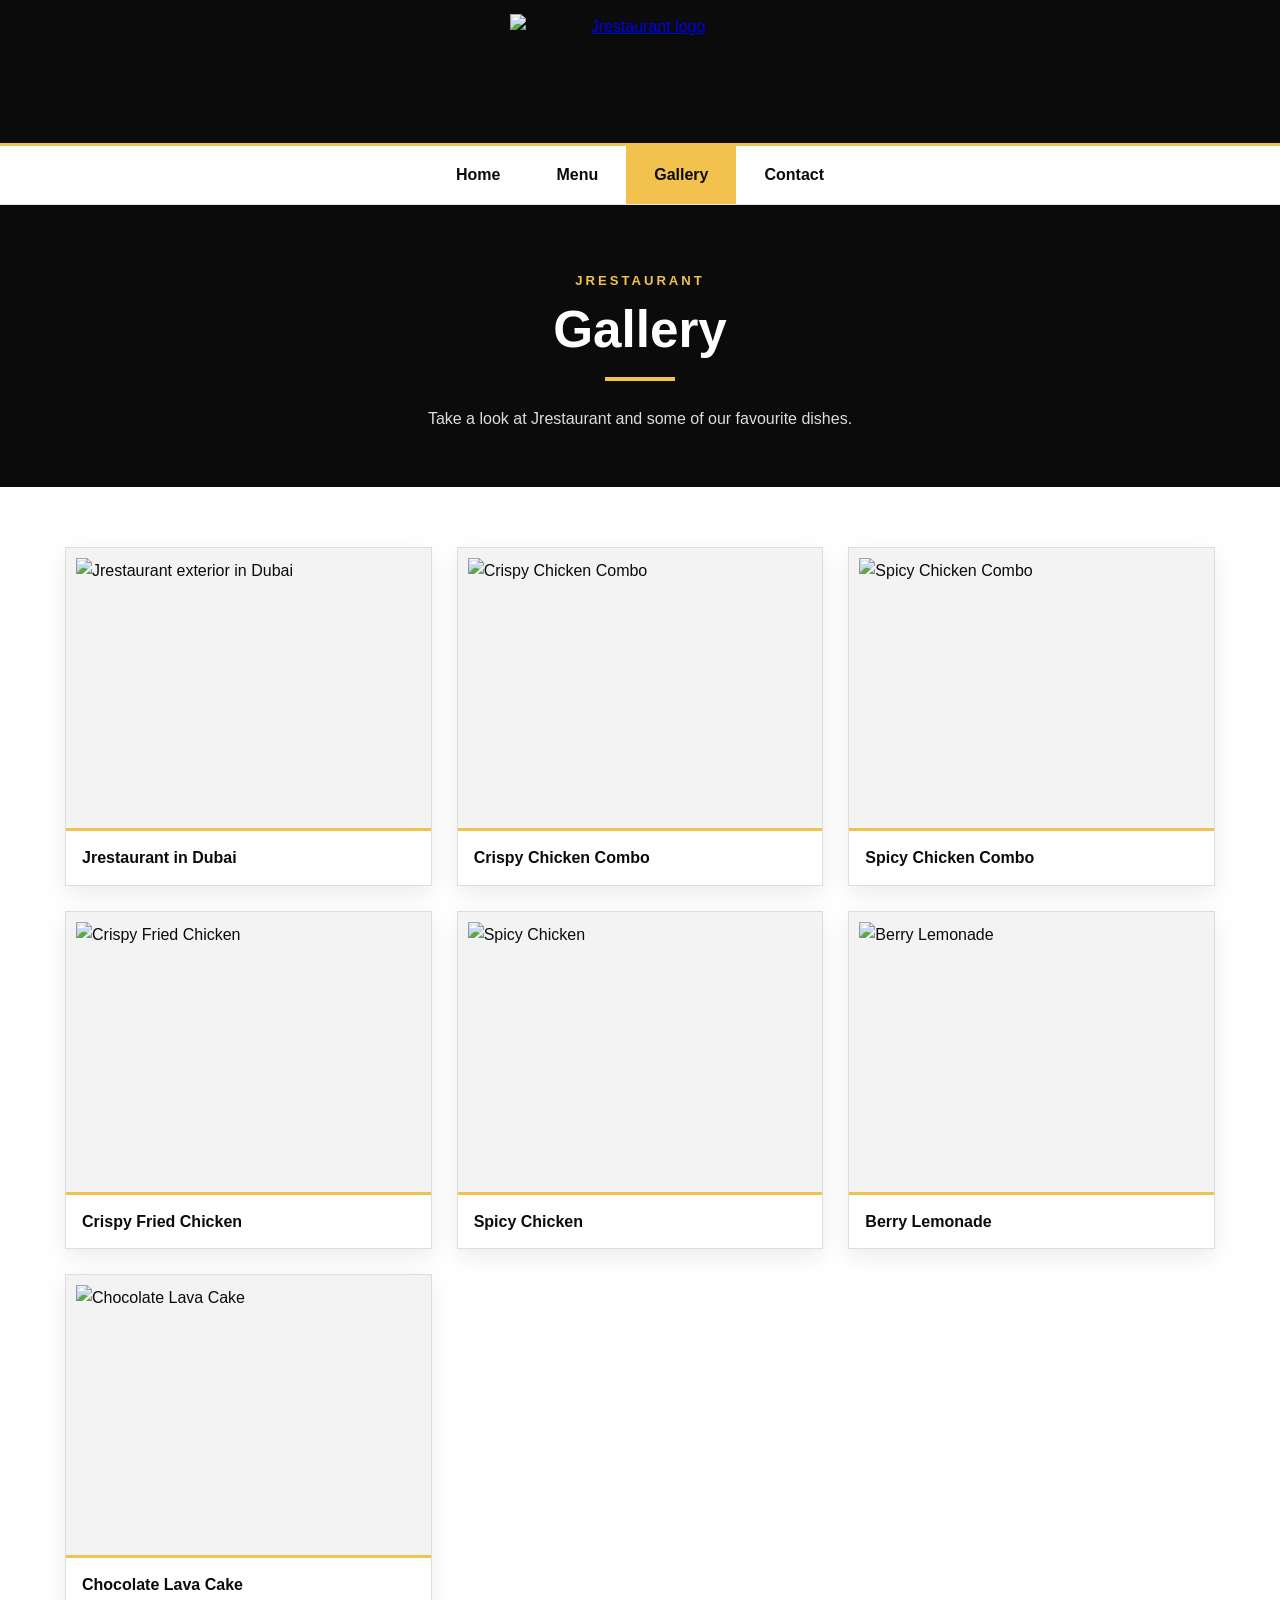
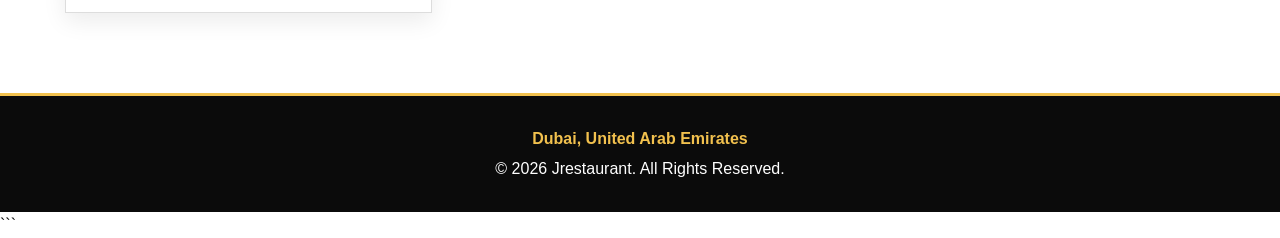
==== gallery.html @ a0ad71ef "Add files via upload" ====
<!DOCTYPE html>
<html lang="en">
<head>
    <meta charset="UTF-8">
    <meta name="viewport" content="width=device-width, initial-scale=1.0">
    <title>Jrestaurant | Gallery</title>
    <link rel="stylesheet" href="style.css">
</head>

<body>

<header class="site-header">
    <a href="index.html" class="header-logo">
        <img src="images/logo.png" alt="Jrestaurant logo">
    </a>
</header>

<nav>
    <ul>
        <li><a href="index.html">Home</a></li>
        <li><a href="menu.html">Menu</a></li>
        <li><a href="gallery.html" class="active">Gallery</a></li>
        <li><a href="contact.html">Contact</a></li>
    </ul>
</nav>

<main>

    <section class="page-title">
        <p class="eyebrow">JRESTAURANT</p>

        <h1>Gallery</h1>

        <div class="gold-line"></div>

        <p>
            Take a look at Jrestaurant and some of our favourite dishes.
        </p>
    </section>


    <section class="gallery-grid">

        <figure class="gallery-item">
            <img
                src="images/restaurant.png"
                alt="Jrestaurant exterior in Dubai"
            >
            <figcaption>Jrestaurant in Dubai</figcaption>
        </figure>


        <figure class="gallery-item">
            <img
                src="images/crispy-chicken-combo.png"
                alt="Crispy Chicken Combo"
            >
            <figcaption>Crispy Chicken Combo</figcaption>
        </figure>


        <figure class="gallery-item">
            <img
                src="images/spicy-chicken-combo.png"
                alt="Spicy Chicken Combo"
            >
            <figcaption>Spicy Chicken Combo</figcaption>
        </figure>


        <figure class="gallery-item">
            <img
                src="images/crispy-fried-chicken.png"
                alt="Crispy Fried Chicken"
            >
            <figcaption>Crispy Fried Chicken</figcaption>
        </figure>


        <figure class="gallery-item">
            <img
                src="images/spicy-chicken.png"
                alt="Spicy Chicken"
            >
            <figcaption>Spicy Chicken</figcaption>
        </figure>


        <figure class="gallery-item">
            <img
                src="images/berry-lemonade.png"
                alt="Berry Lemonade"
            >
            <figcaption>Berry Lemonade</figcaption>
        </figure>


        <figure class="gallery-item">
            <img
                src="images/chocolate-lava-cake.png"
                alt="Chocolate Lava Cake"
            >
            <figcaption>Chocolate Lava Cake</figcaption>
        </figure>

    </section>

</main>


<!-- Full Image Viewer -->

<div class="image-modal" id="imageModal">

    <button
        class="modal-close"
        id="modalClose"
        type="button"
        aria-label="Close image"
    >
        &times;
    </button>

    <img
        id="modalImage"
        src=""
        alt="Enlarged gallery image"
    >

</div>


<footer>

    <p>Dubai, United Arab Emirates</p>

    <p>&copy; 2026 Jrestaurant. All Rights Reserved.</p>

</footer>


<script src="script.js"></script>

</body>
</html>
```
---- style.css ----
* {
    box-sizing: border-box;
    margin: 0;
    padding: 0;
}

:root {
    --yellow: #f2c14e;
    --yellow-dark: #d9a72f;
    --black: #0b0b0b;
    --white: #ffffff;
    --light: #f7f7f7;
    --gray: #666666;
    --border: #dddddd;
}

html {
    scroll-behavior: smooth;
}

body {
    font-family: Arial, Helvetica, sans-serif;
    background: var(--white);
    color: var(--black);
    line-height: 1.6;
}

/* HEADER */

.site-header {
    background: var(--black);
    min-height: 145px;
    display: flex;
    justify-content: center;
    align-items: center;
    padding: 14px 20px;
    border-bottom: 3px solid var(--yellow);
}

.header-logo {
    display: block;
    text-align: center;
}

.header-logo img {
    display: block;
    width: min(260px, 75vw);
    height: 115px;
    object-fit: contain;
}

/* NAVIGATION */

nav {
    background: var(--white);
    border-bottom: 1px solid #e5e5e5;
    position: sticky;
    top: 0;
    z-index: 20;
}

nav ul {
    list-style: none;
    display: flex;
    justify-content: center;
    flex-wrap: wrap;
}

nav a {
    display: block;
    color: var(--black);
    text-decoration: none;
    font-weight: bold;
    padding: 16px 28px;
    transition: 0.25s ease;
}

nav a:hover,
nav a.active {
    background: var(--yellow);
    color: var(--black);
}

/* GENERAL */

main {
    min-height: 60vh;
}

.eyebrow,
.category {
    color: var(--yellow-dark);
    font-size: 0.82rem;
    letter-spacing: 3px;
    font-weight: 800;
}

.gold-line {
    width: 70px;
    height: 4px;
    background: var(--yellow);
    margin: 0 auto 25px;
}

.gold-line.left {
    margin-left: 0;
}

.button {
    display: inline-block;
    border: 2px solid var(--yellow);
    background: var(--yellow);
    color: var(--black);
    padding: 12px 25px;
    border-radius: 4px;
    text-decoration: none;
    font-weight: 800;
    cursor: pointer;
    transition: 0.25s ease;
}

.button:hover {
    background: var(--white);
    border-color: var(--white);
    transform: translateY(-2px);
}

/* HOME HERO */

.hero {
    position: relative;
    height: 610px;
    overflow: hidden;
    background: var(--black);
}

.hero > img {
    width: 100%;
    height: 100%;
    object-fit: cover;
    display: block;
}

.hero::after {
    content: "";
    position: absolute;
    inset: 0;
    background: linear-gradient(
        90deg,
        rgba(0, 0, 0, 0.78),
        rgba(0, 0, 0, 0.18)
    );
}

.hero-overlay {
    position: absolute;
    z-index: 2;
    left: 8%;
    top: 50%;
    transform: translateY(-50%);
    color: var(--white);
    max-width: 560px;
}

.hero-overlay h1 {
    font-size: clamp(3rem, 7vw, 5.5rem);
    line-height: 1;
    margin: 8px 0 15px;
    color: var(--yellow);
}

.hero-overlay > p:not(.eyebrow) {
    font-size: 1.2rem;
    margin-bottom: 28px;
}

.hero-overlay .eyebrow {
    color: var(--yellow);
}

/* HOME INTRO */

.intro {
    max-width: 900px;
    margin: 0 auto;
    padding: 80px 25px;
    text-align: center;
}

.intro h2,
.page-title h1,
.contact-info h2 {
    font-size: clamp(2rem, 4vw, 3.2rem);
    line-height: 1.15;
    margin: 10px 0 18px;
}

.intro p:not(.eyebrow) {
    color: var(--gray);
    max-width: 760px;
    margin: 0 auto 15px;
}

.intro .button {
    margin-top: 18px;
}

/* HOME FEATURE CARDS */

.features {
    background: var(--light);
    padding: 70px 7%;
    display: grid;
    grid-template-columns: repeat(3, 1fr);
    gap: 25px;
}

.feature-card {
    background: var(--white);
    padding: 35px 25px;
    text-align: center;
    border-top: 4px solid var(--yellow);
    box-shadow: 0 8px 25px rgba(0, 0, 0, 0.08);
}

.feature-card span {
    font-size: 2.3rem;
}

.feature-card h3 {
    margin: 12px 0 8px;
}

.feature-card p {
    color: var(--gray);
}

/* PAGE TITLE */

.page-title {
    text-align: center;
    padding: 65px 20px 55px;
    background: var(--black);
    color: var(--white);
}

.page-title h1 {
    color: var(--white);
}

.page-title .eyebrow {
    color: var(--yellow);
}

.page-title p:last-child {
    color: #dddddd;
}

/* MENU */

.menu-section {
    max-width: 1150px;
    margin: 0 auto;
    padding: 55px 25px 10px;
}

.menu-section > h2 {
    text-align: center;
    font-size: 2rem;
    margin-bottom: 28px;
}

.menu-grid {
    display: grid;
    grid-template-columns: repeat(2, 1fr);
    gap: 28px;
}

.menu-card {
    background: var(--white);
    border: 1px solid var(--border);
    overflow: hidden;
    box-shadow: 0 8px 24px rgba(0, 0, 0, 0.07);
    transition: 0.25s ease;
}

.menu-card:hover {
    transform: translateY(-5px);
    box-shadow: 0 14px 30px rgba(0, 0, 0, 0.12);
}

.menu-card img {
    width: 100%;
    height: 300px;
    object-fit: contain;
    display: block;
    background: #f3f3f3;
    padding: 10px;
}

.menu-info {
    padding: 22px;
}

.menu-info h3 {
    font-size: 1.5rem;
    margin: 5px 0 10px;
}

.menu-info p {
    color: var(--gray);
    margin-bottom: 14px;
}

.menu-info strong {
    color: var(--yellow-dark);
    font-size: 1.25rem;
}

/* GALLERY */

.gallery-grid {
    max-width: 1200px;
    margin: 0 auto;
    padding: 60px 25px 80px;
    display: grid;
    grid-template-columns: repeat(3, 1fr);
    gap: 25px;
}

.gallery-item {
    background: var(--white);
    border: 1px solid var(--border);
    overflow: hidden;
    box-shadow: 0 8px 22px rgba(0, 0, 0, 0.08);
    cursor: zoom-in;
}

.gallery-item img {
    width: 100%;
    height: 280px;
    object-fit: contain;
    display: block;
    background: #f3f3f3;
    padding: 10px;
    transition: transform 0.4s ease;
}

.gallery-item:hover img {
    transform: scale(1.08);
}

.gallery-item figcaption {
    padding: 14px 16px;
    font-weight: 800;
    border-top: 3px solid var(--yellow);
}

/* IMAGE MODAL */

.image-modal {
    display: none;
    position: fixed;
    z-index: 1000;
    inset: 0;
    width: 100%;
    height: 100%;
    background: rgba(0, 0, 0, 0.92);
    justify-content: center;
    align-items: center;
    padding: 30px;
}

.image-modal.show {
    display: flex;
}

.image-modal img {
    max-width: 90%;
    max-height: 90vh;
    width: auto;
    height: auto;
    object-fit: contain;
    background: transparent;
    padding: 0;
    border: none;
}

.modal-close {
    position: absolute;
    top: 15px;
    right: 25px;
    background: none;
    border: none;
    color: white;
    font-size: 50px;
    line-height: 1;
    cursor: pointer;
    z-index: 1001;
}

.modal-close:hover {
    color: var(--yellow);
}

/* CONTACT */

.contact-section {
    max-width: 1100px;
    margin: 0 auto;
    padding: 70px 25px 90px;
    display: grid;
    grid-template-columns: 0.9fr 1.1fr;
    gap: 55px;
}

.contact-info > p:not(.eyebrow) {
    color: var(--gray);
    margin-bottom: 15px;
}

.branch-box {
    margin-top: 28px;
    padding: 22px;
    background: var(--light);
    border-left: 5px solid var(--yellow);
}

.branch-box h3 {
    margin-bottom: 8px;
}

.contact-form {
    background: var(--light);
    padding: 32px;
    border-top: 5px solid var(--yellow);
}

.contact-form form {
    display: flex;
    flex-direction: column;
}

.contact-form label {
    font-weight: 700;
    margin: 16px 0 7px;
}

.contact-form label span {
    color: #b00020;
}

.contact-form input,
.contact-form select,
.contact-form textarea {
    width: 100%;
    padding: 12px 13px;
    border: 1px solid #cfcfcf;
    border-radius: 4px;
    background: var(--white);
    font: inherit;
}

.contact-form input:focus,
.contact-form select:focus,
.contact-form textarea:focus {
    outline: 2px solid var(--yellow);
    border-color: var(--yellow-dark);
}

.contact-form textarea {
    resize: vertical;
}

.contact-form .button {
    width: fit-content;
    margin-top: 20px;
}

.hint {
    color: var(--gray);
    margin-top: 4px;
}

.error {
    color: #b00020;
    min-height: 20px;
    margin-top: 3px;
}

.form-message {
    margin-top: 15px;
    font-weight: 700;
}

/* FOOTER */

footer {
    background: var(--black);
    color: var(--white);
    text-align: center;
    padding: 30px 20px;
    border-top: 3px solid var(--yellow);
}

footer p:first-child {
    color: var(--yellow);
    font-weight: 800;
    margin-bottom: 5px;
}

/* RESPONSIVE DESIGN */

@media (max-width: 900px) {
    .features,
    .gallery-grid {
        grid-template-columns: repeat(2, 1fr);
    }

    .contact-section {
        grid-template-columns: 1fr;
    }
}

@media (max-width: 650px) {
    .site-header {
        min-height: 110px;
    }

    .header-logo img {
        height: 85px;
    }

    nav a {
        padding: 12px 15px;
    }

    .hero {
        height: 520px;
    }

    .hero-overlay {
        left: 6%;
        right: 6%;
    }

    .features,
    .menu-grid,
    .gallery-grid {
        grid-template-columns: 1fr;
    }

    .gallery-item img {
        height: 300px;
    }

    .contact-form {
        padding: 22px;
    }
}
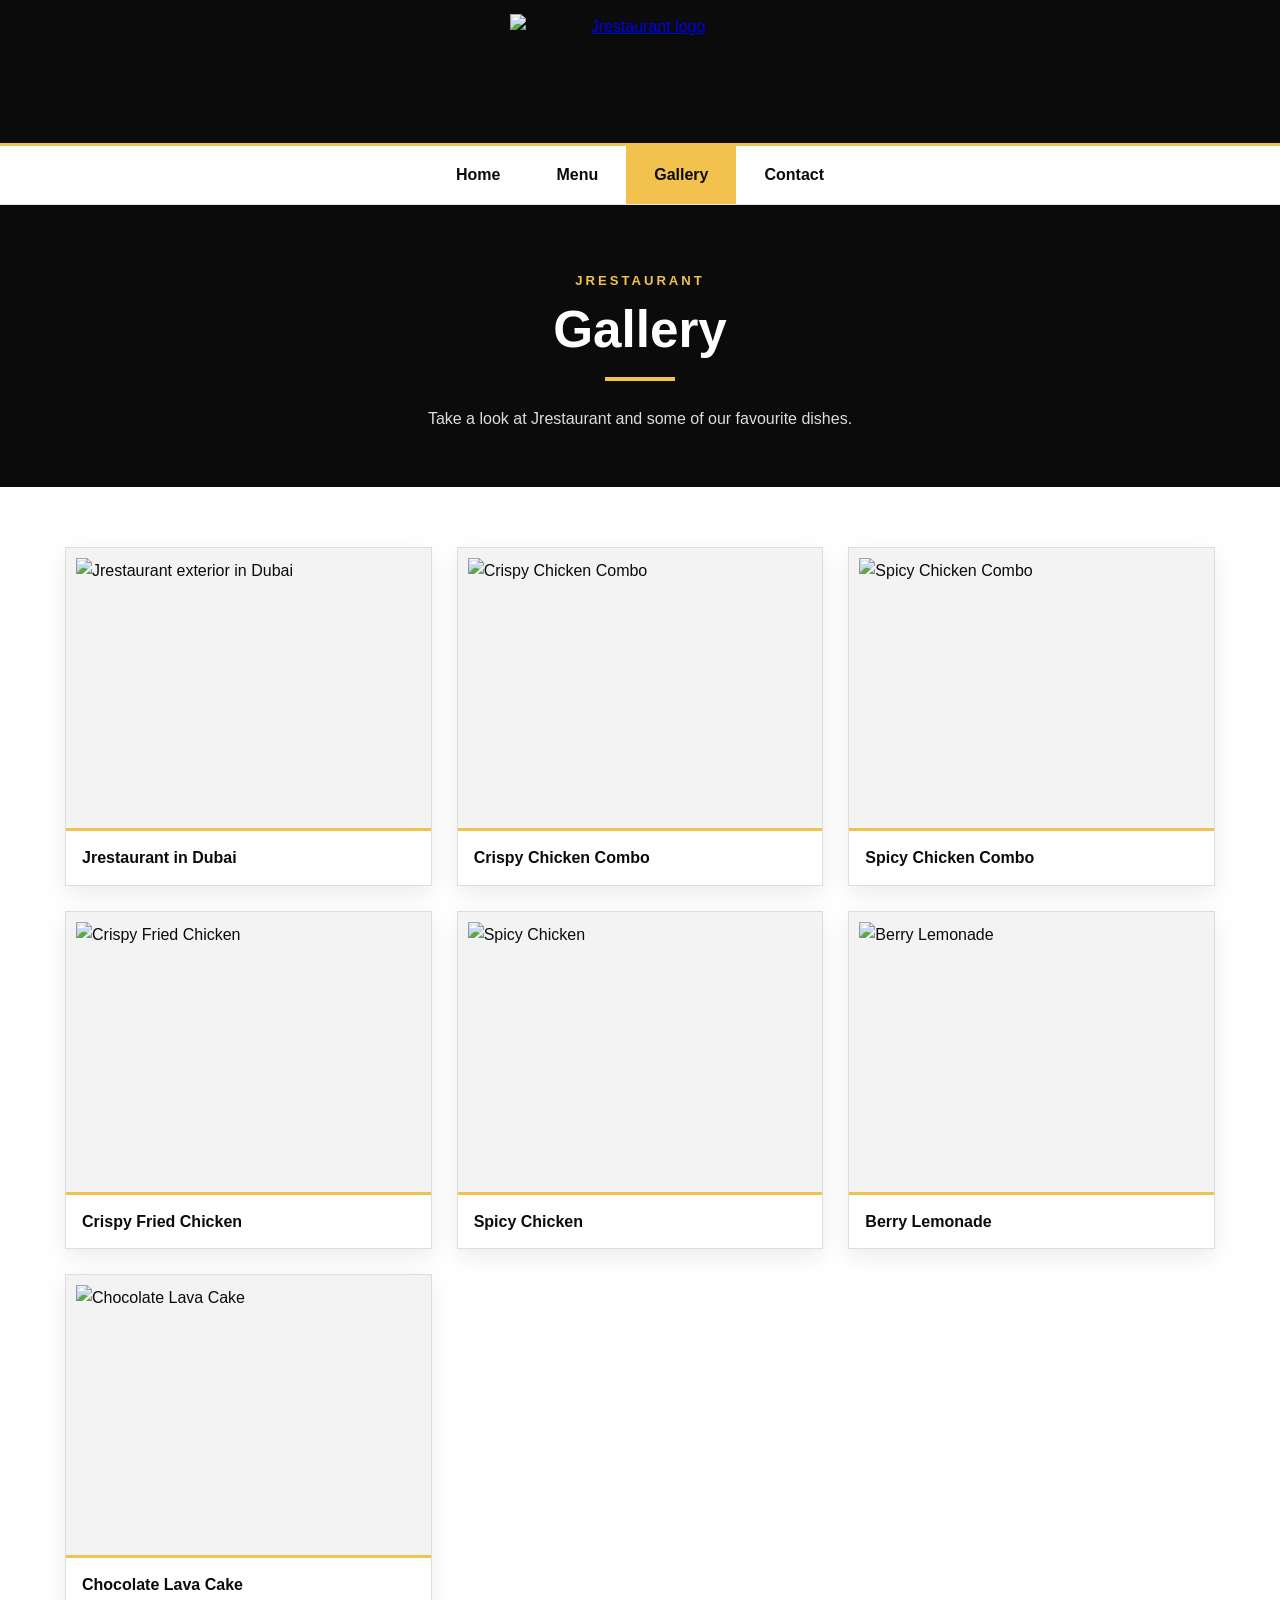
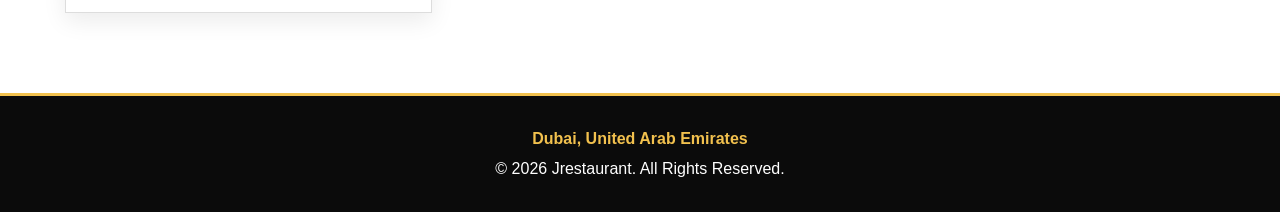
==== commit b17413f9: "Add files via upload" ====
--- a/gallery.html
+++ b/gallery.html
@@ -143,4 +143,4 @@
 
 </body>
 </html>
-```
+
